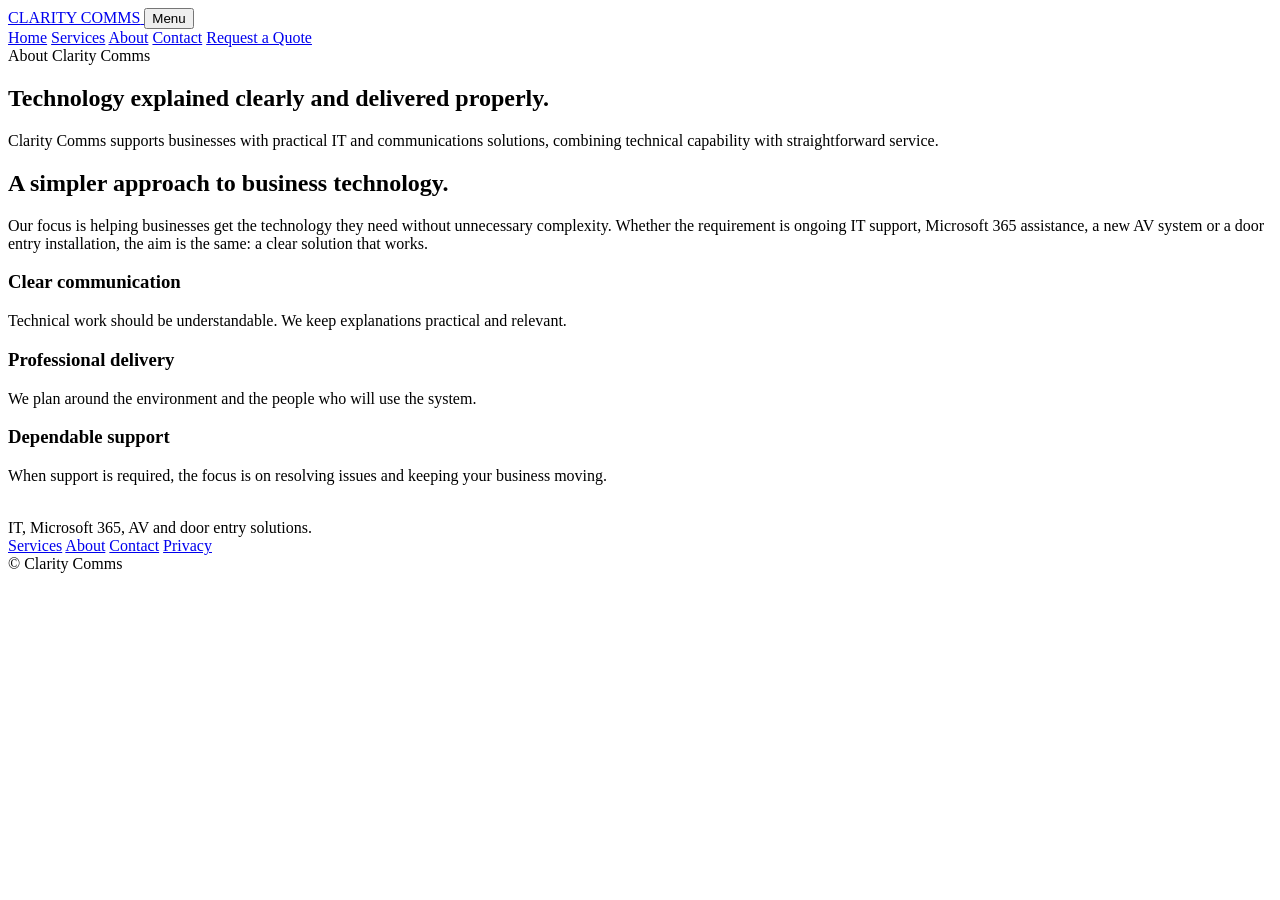
==== about.html @ f47a27df "Add prepared Clarity Comms website at repository root" ====
<!doctype html>
<html lang="en">
<head>
  <meta charset="utf-8">
  <meta name="viewport" content="width=device-width,initial-scale=1">
  <title>About | Clarity Comms</title>
  <meta name="description" content="Learn about Clarity Comms and our practical approach to business IT and communications technology.">
  <meta name="theme-color" content="#0b1018">
  <link rel="stylesheet" href="assets/style.css">
  <script defer src="assets/main.js"></script>
</head>
<body>

<header class="topbar">
  <div class="container nav">
    <a class="brand" href="index.html" aria-label="Clarity Comms home">
      <img src="assets/clarity-comms-logo.png" alt="" onerror="this.style.display='none'">
      <span class="brand-text">CLARITY COMMS</span>
    </a>
    <button class="menu-btn" aria-expanded="false" aria-label="Open menu">Menu</button>
    <nav class="nav-links">
      <a href="index.html">Home</a>
      <a href="services.html">Services</a>
      <a href="about.html">About</a>
      <a href="contact.html">Contact</a>
      <a class="btn btn-primary" href="contact.html">Request a Quote</a>
    </nav>
  </div>
</header>


<main>
  <section class="page-hero">
    <div class="container">
      <div class="eyebrow">About Clarity Comms</div>
      <h1>Technology explained clearly and delivered properly.</h1>
      <p class="lead">Clarity Comms supports businesses with practical IT and communications solutions, combining technical capability with straightforward service.</p>
    </div>
  </section>
  <section class="section section-soft">
    <div class="container grid grid-2">
      <div>
        <h2>A simpler approach to business technology.</h2>
        <p class="lead">Our focus is helping businesses get the technology they need without unnecessary complexity. Whether the requirement is ongoing IT support, Microsoft 365 assistance, a new AV system or a door entry installation, the aim is the same: a clear solution that works.</p>
      </div>
      <div class="grid">
        <article class="card"><h3>Clear communication</h3><p>Technical work should be understandable. We keep explanations practical and relevant.</p></article>
        <article class="card"><h3>Professional delivery</h3><p>We plan around the environment and the people who will use the system.</p></article>
        <article class="card"><h3>Dependable support</h3><p>When support is required, the focus is on resolving issues and keeping your business moving.</p></article>
      </div>
    </div>
  </section>
</main>


<footer>
  <div class="container footer-grid">
    <div>
      <strong style="color:#fff">Clarity Comms</strong><br>
      <span class="small">IT, Microsoft 365, AV and door entry solutions.</span>
    </div>
    <div class="footer-links">
      <a href="services.html">Services</a>
      <a href="about.html">About</a>
      <a href="contact.html">Contact</a>
      <a href="privacy.html">Privacy</a>
    </div>
    <div>© <span data-year></span> Clarity Comms</div>
  </div>
</footer>

</body>
</html>
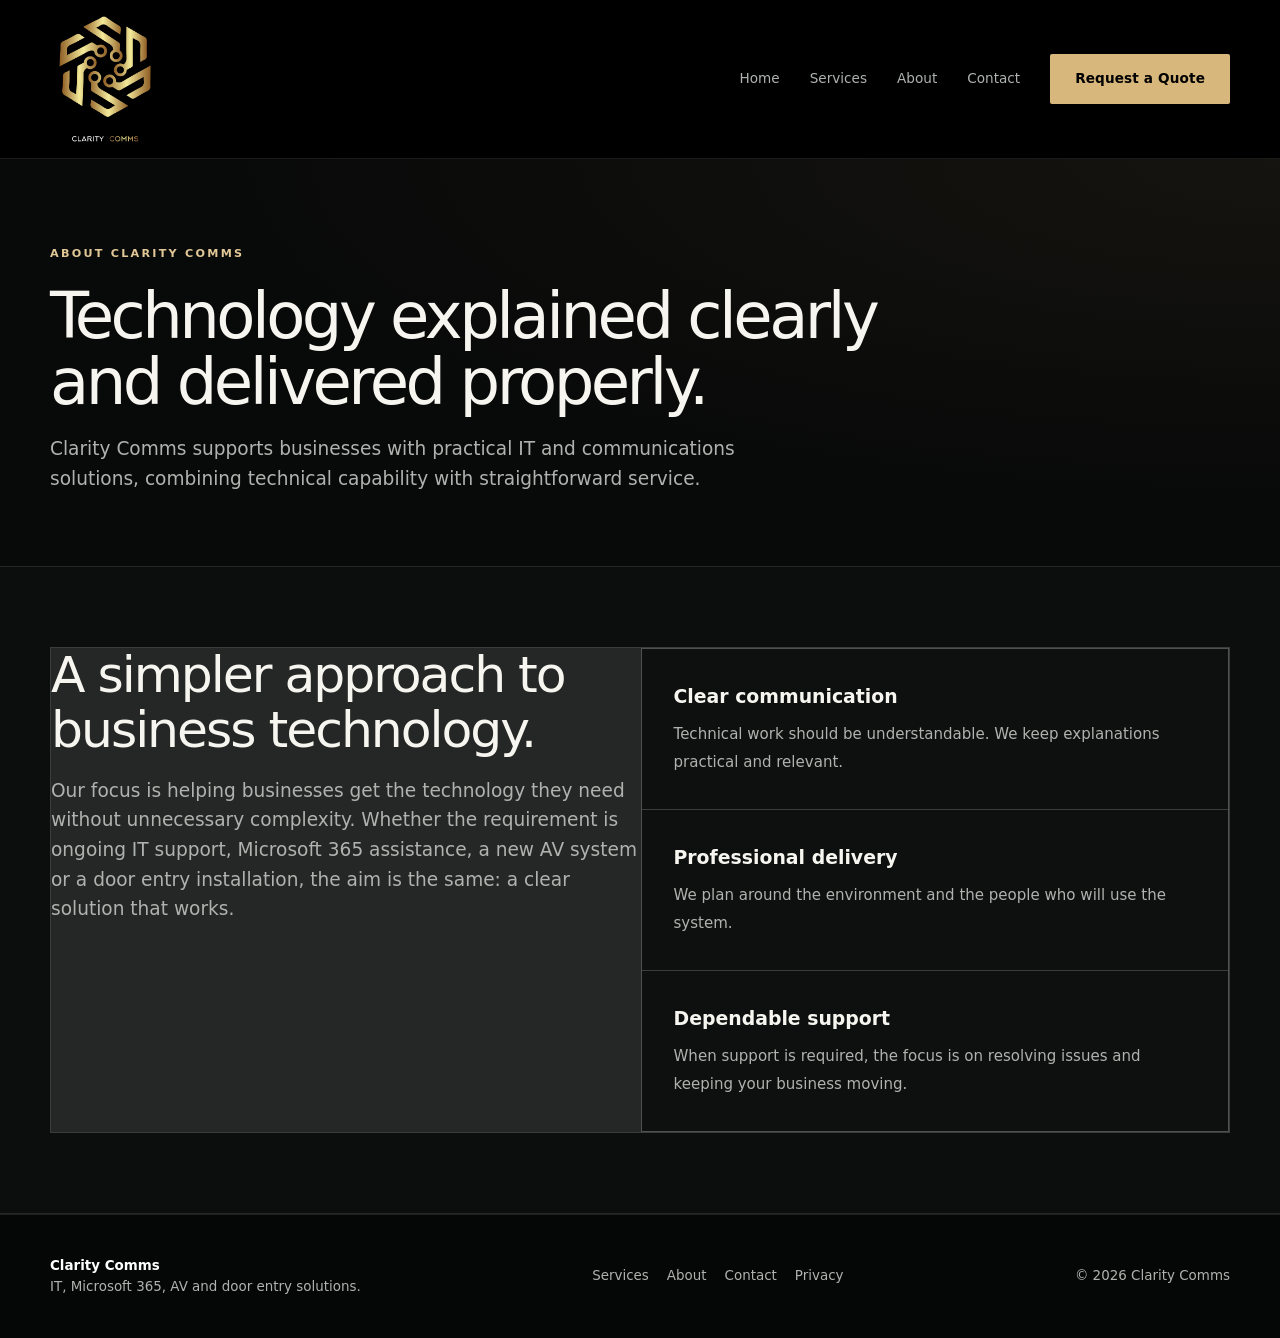
==== commit bf98204c: "Add gold logo favicon while preserving current website Add favicon.png and apple-touch-icon.png from" ====
--- a/about.html
+++ b/about.html
@@ -6,6 +6,8 @@
   <title>About | Clarity Comms</title>
   <meta name="description" content="Learn about Clarity Comms and our practical approach to business IT and communications technology.">
   <meta name="theme-color" content="#0b1018">
+  <link rel="icon" type="image/png" sizes="192x192" href="/favicon.png">
+  <link rel="apple-touch-icon" href="/apple-touch-icon.png">
   <link rel="stylesheet" href="assets/style.css">
   <script defer src="assets/main.js"></script>
 </head>
--- a/assets/style.css
+++ b/assets/style.css
@@ -0,0 +1,209 @@
+:root{
+  --bg:#0b1018;
+  --bg-soft:#121a26;
+  --panel:#151f2e;
+  --text:#f5f7fa;
+  --muted:#b5bfcc;
+  --gold:#caa55a;
+  --gold-2:#e1c27e;
+  --line:rgba(255,255,255,.10);
+  --shadow:0 20px 60px rgba(0,0,0,.28);
+  --max:1180px;
+}
+*{box-sizing:border-box}
+html{scroll-behavior:smooth}
+body{
+  margin:0;
+  font-family:Inter,ui-sans-serif,system-ui,-apple-system,BlinkMacSystemFont,"Segoe UI",sans-serif;
+  color:var(--text);
+  background:
+    radial-gradient(circle at 10% 0%, rgba(202,165,90,.12), transparent 34rem),
+    linear-gradient(180deg,#0b1018 0%,#0e1520 48%,#0b1018 100%);
+  line-height:1.6;
+}
+a{color:inherit;text-decoration:none}
+img{max-width:100%;display:block}
+.container{width:min(calc(100% - 36px),var(--max));margin:auto}
+.topbar{
+  position:sticky;top:0;z-index:20;
+  
+  background:#000;
+  border-bottom:1px solid var(--line)
+}
+.nav{height:200px;display:flex;align-items:center;justify-content:space-between;gap:24px}
+.brand{display:flex;align-items:center;gap:14px;min-width:0}
+.brand img{height:180px;width:auto;object-fit:contain;flex:0 0 auto}
+.brand-text{display:none}
+.nav-links{display:flex;gap:26px;align-items:center}
+.nav-links a{color:var(--muted);font-size:.95rem}
+.nav-links a:hover,.nav-links a[aria-current="page"]{color:var(--text)}
+.menu-btn{display:none;border:1px solid var(--line);background:transparent;color:var(--text);border-radius:10px;padding:9px 11px}
+.btn{
+  display:inline-flex;align-items:center;justify-content:center;
+  min-height:48px;padding:0 20px;border-radius:10px;
+  font-weight:750;letter-spacing:.01em;
+  border:1px solid transparent;transition:.2s ease
+}
+.btn-primary{background:linear-gradient(135deg,var(--gold),var(--gold-2));color:#000}
+.nav-links a.btn-primary,.nav-links a.btn-primary:hover,.nav-links a.btn-primary[aria-current="page"]{color:#000}
+.btn-primary:hover{transform:translateY(-1px);box-shadow:0 12px 26px rgba(202,165,90,.22)}
+.btn-secondary{border-color:rgba(202,165,90,.45);color:var(--gold-2);background:rgba(202,165,90,.05)}
+.hero{padding:104px 0 84px;overflow:hidden}
+.hero-grid{display:grid;grid-template-columns:1.15fr .85fr;gap:64px;align-items:center}
+.eyebrow{display:inline-flex;gap:8px;align-items:center;color:var(--gold-2);font-weight:750;font-size:.82rem;letter-spacing:.14em;text-transform:uppercase}
+.eyebrow:before{content:"";width:32px;height:1px;background:var(--gold)}
+h1{font-size:clamp(2.8rem,6vw,5.25rem);line-height:.98;letter-spacing:-.045em;margin:18px 0 24px;max-width:820px}
+h2{font-size:clamp(2rem,4vw,3.15rem);line-height:1.08;letter-spacing:-.03em;margin:0 0 18px}
+h3{font-size:1.18rem;margin:0 0 10px}
+.lead{font-size:1.16rem;color:var(--muted);max-width:700px}
+.actions{display:flex;gap:12px;flex-wrap:wrap;margin-top:32px}
+.hero-card{
+  border:1px solid rgba(202,165,90,.22);border-radius:26px;padding:30px;
+  background:linear-gradient(160deg,rgba(202,165,90,.12),rgba(255,255,255,.035));
+  box-shadow:var(--shadow);position:relative;overflow:hidden
+}
+.hero-card:after{content:"";position:absolute;right:-80px;bottom:-80px;width:220px;height:220px;border:1px solid rgba(202,165,90,.18);border-radius:50%}
+.hero-card .stat{padding:18px 0;border-bottom:1px solid var(--line)}
+.hero-card .stat:last-child{border-bottom:0}
+.hero-card strong{display:block;font-size:1.05rem}
+.hero-card span{color:var(--muted);font-size:.92rem}
+.section{padding:84px 0}
+.section-soft{background:rgba(255,255,255,.025);border-top:1px solid var(--line);border-bottom:1px solid var(--line)}
+.section-head{display:flex;justify-content:space-between;align-items:end;gap:34px;margin-bottom:34px}
+.section-head p{max-width:640px;color:var(--muted);margin:0}
+.grid{display:grid;gap:18px}
+.grid-2{grid-template-columns:repeat(2,1fr)}
+.grid-3{grid-template-columns:repeat(3,1fr)}
+.grid-4{grid-template-columns:repeat(4,1fr)}
+.card{
+  background:linear-gradient(180deg,rgba(255,255,255,.055),rgba(255,255,255,.025));
+  border:1px solid var(--line);border-radius:18px;padding:26px;min-height:100%;
+  transition:.2s ease
+}
+.card:hover{transform:translateY(-3px);border-color:rgba(202,165,90,.28)}
+.icon{
+  width:44px;height:44px;border-radius:12px;display:grid;place-items:center;
+  background:rgba(202,165,90,.13);border:1px solid rgba(202,165,90,.22);
+  color:var(--gold-2);font-weight:900;margin-bottom:18px
+}
+.card p{color:var(--muted);margin:0}
+.steps{counter-reset:step}
+.step{position:relative;padding-left:66px}
+.step:before{
+  counter-increment:step;content:"0" counter(step);
+  position:absolute;left:0;top:0;color:var(--gold-2);font-weight:900;letter-spacing:.08em
+}
+.band{
+  padding:34px;border:1px solid rgba(202,165,90,.22);border-radius:22px;
+  background:linear-gradient(135deg,rgba(202,165,90,.10),rgba(255,255,255,.03));
+  display:flex;align-items:center;justify-content:space-between;gap:28px
+}
+.band p{margin:4px 0 0;color:var(--muted)}
+.page-hero{padding:80px 0 54px}
+.page-hero h1{font-size:clamp(2.6rem,5vw,4.6rem);margin-bottom:18px}
+.prose{max-width:760px;color:var(--muted)}
+.prose h2,.prose h3{color:var(--text)}
+.prose p{margin:0 0 18px}
+.service-row{
+  display:grid;grid-template-columns:.72fr 1.28fr;gap:54px;
+  padding:42px 0;border-bottom:1px solid var(--line)
+}
+.service-row:last-child{border-bottom:0}
+.service-row ul{padding-left:20px;color:var(--muted)}
+.contact-grid{display:grid;grid-template-columns:.8fr 1.2fr;gap:40px}
+form{display:grid;gap:15px}
+label{display:grid;gap:7px;font-size:.9rem;color:var(--muted)}
+input,textarea,select{
+  width:100%;border:1px solid var(--line);background:#0f1722;color:var(--text);
+  border-radius:10px;padding:13px 14px;font:inherit;outline:none
+}
+input:focus,textarea:focus,select:focus{border-color:rgba(202,165,90,.55)}
+textarea{min-height:150px;resize:vertical}
+small,.small{color:var(--muted)}
+.notice{padding:16px 18px;border:1px solid var(--line);border-radius:12px;background:rgba(255,255,255,.03)}
+footer{padding:44px 0;border-top:1px solid var(--line);color:var(--muted)}
+.footer-grid{display:flex;justify-content:space-between;gap:24px;align-items:center}
+.footer-links{display:flex;gap:18px;flex-wrap:wrap}
+.kicker{color:var(--gold-2);font-weight:800}
+@media (max-width:900px){
+  .nav{height:164px}
+  .brand img{height:144px}
+  .hero-grid,.contact-grid,.service-row{grid-template-columns:1fr}
+  .grid-4,.grid-3{grid-template-columns:repeat(2,1fr)}
+  .nav-links{
+    display:none;position:absolute;left:18px;right:18px;top:calc(100% - 1px);
+    background:#000;border:1px solid var(--line);border-radius:14px;padding:16px;
+    flex-direction:column;align-items:stretch
+  }
+  .nav-links.open{display:flex}
+  .menu-btn{display:block}
+}
+@media (max-width:620px){
+  .grid-2,.grid-3,.grid-4{grid-template-columns:1fr}
+  .section{padding:64px 0}
+  .hero{padding:74px 0 64px}
+  .section-head,.band,.footer-grid{align-items:flex-start;flex-direction:column}
+  h1{font-size:2.75rem}
+}
+.clients-section{padding:56px 0 64px;border-top:1px solid var(--line);background:rgba(0,0,0,.2)}
+.clients-section h2{font-size:clamp(1.8rem,3.5vw,2.6rem);margin:12px 0 30px}
+.client-logos{display:grid;grid-template-columns:repeat(4,minmax(0,1fr));gap:18px;list-style:none;margin:0;padding:0}
+.client-logo{height:180px;display:flex;align-items:center;justify-content:center;border:1px solid var(--line);border-radius:14px;overflow:hidden;padding:18px}
+.client-logo img{width:100%;height:100%;object-fit:contain}
+.client-logo-paul{background:#4f5359}
+.client-logo-sheep{background:#404040}
+.client-logo-banc{background:#121212}
+.client-logo-brasserie{background:#264632}
+.client-logo-light{background:#fff}
+@media(max-width:620px){.client-logos{grid-template-columns:repeat(2,minmax(0,1fr));gap:12px}.client-logo{height:140px;padding:10px}.clients-section{padding:40px 0 48px}}
+
+.client-logo-kervan{background:#70343e}
+.client-logo-gym{background:#000}
+@media(min-width:621px) and (max-width:900px){.client-logos{grid-template-columns:repeat(2,minmax(0,1fr))}}
+
+/* Obsidian & Gold */
+:root{--bg:#080909;--bg-soft:#101211;--panel:#121413;--text:#f7f5ef;--muted:#aeb3af;--gold:#d7b77b;--gold-2:#e1c896;--max:1180px}
+body{background:#080909;font-weight:400}
+.container{width:min(calc(100% - 64px),var(--max))}
+.topbar{position:relative}
+.nav{height:158px}
+.brand img{height:144px}
+.nav-links{gap:30px}
+.nav-links a{font-size:.85rem}
+.btn{border-radius:2px;font-weight:600;min-height:50px;padding:0 24px}
+.btn-primary{background:var(--gold)}
+.btn-secondary{background:transparent;border-color:#62543a}
+.hero{padding:90px 0 100px;background:radial-gradient(ellipse at 90% 60%,#37302166,transparent 52%)}
+.hero-grid{grid-template-columns:1.4fr .6fr;gap:20px;position:relative}
+.hero-grid>div:first-child{position:relative;z-index:1}
+h1{font-weight:450;line-height:1.04;font-size:clamp(3.1rem,6.3vw,5.6rem);letter-spacing:-.055em;max-width:850px}
+h1 em{font-style:normal;color:var(--gold)}
+h2{font-weight:450;letter-spacing:-.04em}
+h3{font-weight:550}
+.eyebrow{font-size:.7rem;font-weight:600;letter-spacing:.2em}
+.eyebrow:before{display:none}
+.hero .lead{max-width:490px;font-size:1.08rem;line-height:1.85}
+.actions{gap:20px}
+.connection-art{height:370px;position:relative;isolation:isolate}
+.orbit{position:absolute;border:1px solid #d7b77b45;border-radius:50%;left:50%;top:50%;transform:translate(-50%,-50%)}
+.orbit-one{width:370px;height:370px;box-shadow:0 0 0 34px #d7b77b05,0 0 0 68px #d7b77b03}
+.orbit-two{width:270px;height:270px;border-color:#d7b77b70}
+.orbit-three{width:170px;height:170px;border-color:#d7b77b90}
+.connection-core{width:83px;height:83px;position:absolute;left:50%;top:50%;transform:translate(-50%,-50%) rotate(45deg);border:1px solid var(--gold);background:#d7b77b08;box-shadow:0 0 70px #d7b77b16}
+.connection-label{position:absolute;top:calc(50% + 115px);left:50%;transform:translateX(-50%);white-space:nowrap;font-size:9px;letter-spacing:.25em;color:#c6b18a}
+.section{padding:80px 0}.section-soft{background:#0c0e0d}
+.section-head{align-items:start;gap:60px}.section-head>div{flex:1}.section-head>p{flex:.7;font-size:.95rem;padding-top:24px}
+.grid{gap:1px;background:var(--line);border:1px solid var(--line)}
+.card{border:0;border-radius:0;background:#0d100e;padding:32px;transition:background .2s}
+.card:hover{transform:none;background:#141812}
+.icon{width:auto;height:auto;display:block;border:0;border-radius:0;background:transparent;font-size:.72rem;letter-spacing:.12em;font-weight:600;margin-bottom:26px}
+.card p{font-size:.94rem;line-height:1.85}
+.steps{background:none;border:0;gap:36px}.step{padding:42px 0 0;background:none;border-top:1px solid #393a32}.step:hover{background:none}.step:before{top:12px;font-size:.7rem;font-weight:500}
+.band{border-radius:0;padding:38px;background:linear-gradient(120deg,#252219,#11130f);border-color:#51452f}.band h3{max-width:690px;font-size:1.4rem;font-weight:450}.band .btn{flex-shrink:0}
+.clients-section{padding:65px 0 80px;background:#080909}.client-logos{gap:20px}.client-logo{border-radius:3px;height:185px;border-color:#ffffff16;padding:20px}
+input,textarea,select{background:#0a0d0b;border-radius:3px}.notice{border-radius:3px}.menu-btn{border-radius:2px}.page-hero{background:radial-gradient(ellipse at right top,#29241966,transparent 60%)}
+footer{font-size:.84rem;background:#050706;padding:40px 0}.footer-links a:hover{color:var(--gold)}
+a:focus-visible,button:focus-visible,input:focus-visible,textarea:focus-visible,select:focus-visible{outline:2px solid var(--gold);outline-offset:4px}
+@media(max-width:900px){.nav{height:150px}.brand img{height:136px}.hero-grid{grid-template-columns:1fr}.connection-art{position:absolute;right:-190px;top:0;width:350px;opacity:.25;z-index:0}.hero-grid>div:first-child{max-width:680px}.nav-links{border-radius:3px}.section-head{gap:25px}.section-head>p{padding-top:0}}
+@media(max-width:620px){.container{width:calc(100% - 40px)}.nav{height:142px}.brand img{height:130px}.hero{padding:60px 0 70px}h1{font-size:clamp(2.6rem,10vw,3.8rem)}.hero .lead{font-size:1rem}.section{padding:55px 0}.card{padding:27px}.section-head{gap:12px}.band{padding:26px}.band .btn{width:100%}.client-logo{height:140px;padding:12px}.client-logos{gap:12px}.clients-section{padding:45px 0 55px}.steps{gap:28px}.step{padding:42px 0 0}.connection-art{right:-230px}.footer-grid{gap:25px}}
+@media(prefers-reduced-motion:reduce){html{scroll-behavior:auto}*,*:before,*:after{transition:none!important}}
